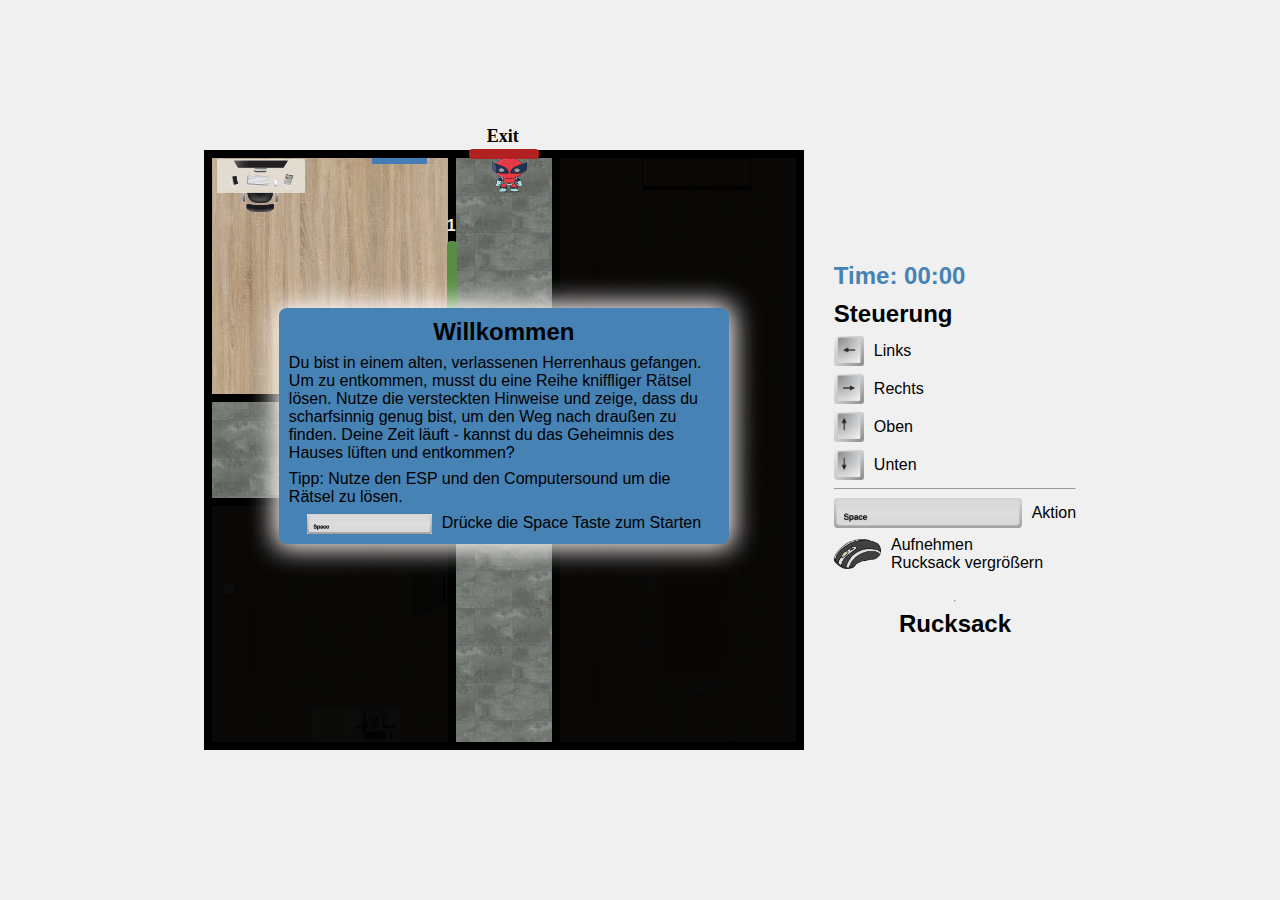
==== index.html @ 38fa06b5 "collisions" ====
<!DOCTYPE html>
<html lang="de">

<head>
   <meta charset="UTF-8" />
   <meta name="viewport" content="width=device-width, initial-scale=1.0" />
   <title>Escape Room</title>
   <link rel="stylesheet" href="/css/main.css" />
   <link rel="stylesheet" href="/css/room1.css" />
   <link rel="stylesheet" href="/css/room2.css" />
   <link rel="stylesheet" href="/css/room3.css" />
   <link rel="shortcut icon" href="#" type="image/x-icon" />
</head>

<body>
   <div id="escaperoom">
      <div class="jumbotron"></div>

      <div class="door door-master" data-state="close"></div>
      <div id="exit">Exit</div>

      <div id="mirror">
         <div id="player-background"></div>
         <p>PW2<br />trowssap</p>
      </div>

      <div id="room1" class="room small-room">
         <div class="door door-1" data-state="open"></div>
         <div id="mirrorLine"></div>
      </div>
      <div id="pc-table">
         <div class="pc"></div>
      </div>
      <div id="pc-chair"></div>
      <div id="mirror-puzzle-help"></div>
      <div id="morse-code"></div>
      <div id="rommNr1"><p>1</p></div>


      <div id="room2" class="room small-room">
         <div class="door door-2" data-state="close"></div>
      </div>
      <div id="morse-code-device"></div>
      <div id="lightRoom2" class="light small-room"></div>
      <div id="lightSwitchLabel"></div>
      <div id="rommNr2"><p>2</p></div>
      <div id="pc-table2">
         <div id="printer"></div>
         <div id="notes"></div>
         <div id="morseCode-puzzle-help"></div>
      </div>


      <div id="room3" class="room big-room">
         <div class="door door-3" data-state="close"></div>
      </div>
      <div id="lightRoom3" class="light"></div>
      <div id="lightSwitch"></div>
      <div id="table-dining"></div>
      <div id="schrank"></div>
      <div id="wardrobe-open">
         <div id="wardrobe-light"></div>
         <div id="rfid-chip"></div>
      </div>
      <div id="reader"></div>
      <div id="alarmLamp"></div>
      <div id="rommNr3"><p>3</p></div>
      <div id="wardrobe-puzzle-help"></div>

      <div id="hexagon1"></div>
      <div id="hexagon2"></div>
      <div id="hexagon3"></div>

      <div id="player"></div>
   </div>

   <div id="control">
      <div id="time">
         <h2>Time: 00:00</h2>
      </div>
      <div id="control-box">
         <h2>Steuerung</h2>

         <p class="control-text">
            <img src="images/control/arrow-keys-left.png" width="30" alt="" /> Links
         </p>

         <p class="control-text">
            <img src="images/control/arrow-keys-right.png" width="30" alt="" /> Rechts
         </p>

         <p class="control-text">
            <img src="images/control/arrow-keys-up.png" width="30" alt="" /> Oben
         </p>

         <p class="control-text">
            <img src="images/control/arrow-keys-down.png" width="30" alt="" /> Unten
         </p>

         <hr />

         <p class="control-text">
            <img src="images/control/space_bar.png" height="30" alt="" /> Aktion
         </p>

         <p class="control-text">
            <img src="images/control/mouse.png" height="30" alt="" />Aufnehmen<br>Rucksack vergrößern
         </p>

         <p class="control-text"></p>
      </div>

      <div id="items">
         <hr />
         <h2>Rucksack</h2>
         <div id="morse-code-bag">
            <div class="morse-code-image"></div>
         </div>
         <div id="lightSwitchLabel-bag">
            <div class="lightSwitchLabel-image"></div>
         </div>
         <div id="rfid-chip-bag">
         </div>
      </div>
   </div>
   <script src="js/mqttws31.js"></script>
   <script src="js/mqtt.js" defer></script>

   <script src="js/main.js" defer></script>
   <script src="js/room1.js" defer></script>
   <script src="js/room2.js" defer></script>
   <script src="js/room3.js" defer></script>
   <script src="js/escaperoom_1.js" defer></script>
</body>

</html>
---- css/main.css ----
/* ################################################################
 Filename      : main.css
 Author        : Bohn Matthias
 Date          : 26.05.2024
################################################################ */
* {
  margin: 0;
  padding: 0;
  box-sizing: border-box;
  font-family: "Segoe UI", Tahoma, Geneva, Verdana, sans-serif;
}
body {
  display: flex;
  justify-content: center;
  align-items: center;
  height: 100vh;
  background-color: #f0f0f0;
}
#escaperoom {
  width: 600px;
  height: 600px;
  background-color: #cbd2d6;
  background-image: url("../images/general/wood-floor-hallway.jpg");
  background-size: 150px 150px;
  position: relative;
  border: 8px solid #000;
  display: flex;
  justify-content: center;
  align-items: center;
}

.jumbotron {
  z-index: 10;
  position: absolute;
  top: 150px;
  max-width: 450px;
  padding: 10px;
  background: steelblue;
  border-radius: 8px;
  box-shadow: snow 0px 0px 26px 5px;
  display: none;
  gap: 8px;
  flex-direction: column;
  align-items: center;
  justify-content: center;
}

.room {
  background-color: #666;
  background-image: url("../images/general/wood-floor.jpg");
  background-size: 400px 400px;
  position: absolute;
  border: 8px solid #000;
}
.small-room {
  width: 252px;
  height: 252px;
}
.big-room {
  width: 252px;
  height: 600px;
}
#room1 {
  top: -8px;
  left: -8px;
}
#room2 {
  bottom: -8px;
  left: -8px;
}
#room3 {
  top: -8px;
  right: -8px;
}
#player {
  width: 35px; /* Gesamtbreite des Spieler-Elements einschließlich des zusätzlichen Bildes */
  z-index: 3;
  height: 35px;
  background-image: url("../images/player/player.png"); /* Hintergrundbild des Spielers */
  background-size: 35px 35px; /* Größe des Hintergrundbildes für den Spieler */
  background-position: left center; /* Position des Spieler-Bildes */
  position: absolute;
  top: 0px; /* Anpassen, um die gewünschte vertikale Positionierung zu erreichen */
  left: 280px; /* Anpassen, um die gewünschte horizontale Positionierung zu erreichen */
}

#player::after {
  content: ""; /* Fügt ein Pseudoelement hinzu */
  z-index: 2;
  display: none;
  width: 10px;
  height: 20px; /* Höhe des zusätzlichen Bildes */
  background-image: url("../images/player/exclamation-mark.png"); /* Hintergrundbild des zusätzlichen Bildes */
  background-size: cover; /* Größe des Hintergrundbildes für das zusätzliche Bild */
  position: absolute;
  top: -10px; /* Anpassen, um die gewünschte vertikale Positionierung zu erreichen */
  left: -10px; /* Anpassen, um das zusätzliche Bild neben dem Spieler anzuzeigen */
  animation: wobble 0.3s infinite alternate; /* Animation hinzufügen */
}
#player.show-after::after {
  display: block; /* Zusätzliches Bild anzeigen, wenn die Klasse 'show-after' vorhanden ist */
}

@keyframes wobble {
  from {
    transform: rotate(-5deg);
  }
  to {
    transform: rotate(5deg);
  }
}

#hexagon1 {
  width: 35px; /* Gesamtbreite des Spieler-Elements einschließlich des zusätzlichen Bildes */
  height: 35px;
  display: none;
  background-image: url("../images/general/hexagon-gray.png"); /* Hintergrundbild des Spielers */
  background-size: 35px 35px; /* Größe des Hintergrundbildes für den Spieler */
  background-position: left center; /* Position des Spieler-Bildes */
  position: absolute;
  top: 540px;
  left: 290px;
}
#hexagon2 {
  width: 35px; /* Gesamtbreite des Spieler-Elements einschließlich des zusätzlichen Bildes */
  height: 35px;
  display: none;
  background-image: url("../images/general/hexagon-gray.png"); /* Hintergrundbild des Spielers */
  background-size: 35px 35px; /* Größe des Hintergrundbildes für den Spieler */
  background-position: left center; /* Position des Spieler-Bildes */
  position: absolute;
  top: 180px;
  left: 20px;
}
#hexagon3 {
  width: 35px; /* Gesamtbreite des Spieler-Elements einschließlich des zusätzlichen Bildes */
  height: 35px;
  display: none;
  background-image: url("../images/general/hexagon-gray.png"); /* Hintergrundbild des Spielers */
  background-size: 35px 35px; /* Größe des Hintergrundbildes für den Spieler */
  background-position: left center; /* Position des Spieler-Bildes */
  position: absolute;
  top: 530px;
  left: 20px;
}

.light {
  position: absolute;
  background-color: #000000f3;
  z-index: 3;
}

.door {
  position: absolute;
  background-color: #b12121;
  border-radius: 4px;
  transition: background-color 1.3s;
  z-index: 5;
}
.door-1 {
  bottom: calc(50% - 35px);
  right: -9px;
  width: 10px;
  height: 70px;
}
.door-2 {
  top: -9px;
  left: calc(50% - 35px);
  width: 70px;
  height: 10px;
}
.door-3 {
  bottom: calc(50% - 35px);
  left: -9px;
  width: 10px;
  height: 70px;
}
.door-master {
  left: calc(50% - 35px);
  top: -9px;
  width: 70px;
  height: 10px;
}
div[data-state="open"] {
  background-color: #568f44; /* Hier die gewünschte Hintergrundfarbe einfügen */
}

#exit {
  position: absolute;
  left: calc(50% - 17px);
  top: -32px;
  font-size: 18px;
  font-weight: 700;
  font-family: cursive;
}

#time{
  margin-bottom: 10px;
  color: #4682b4;
}

#control {
  margin-left: 30px;
}

#control-box {
  display: flex;
  flex-direction: column;
  gap: 8px;

  .control-text {
    display: flex;
    align-items: center;

    img{
      margin-right: 10px;
    }
  }
}

#items {
  margin-top: 20px;
  display: flex;
  gap: 8px;
  flex-direction: column;
  align-items: center;
}

#morse-code-bag {
  position: relative;
  background-image: url("../images/room1/morse-codes.png");
  background-size: cover;
  width: 40px;
  height: 60px;
  display: none;
}

.morse-code-image {
  position: absolute; /* Positionierung relativ zum Elternelement */
  top: 50%;
  left: 50%;
  transform: translate(-500px, -400px);
  background-image: url("../images/room1/morse-codes.png");
  background-size: cover;
  width: 300px;
  height: 450px;
  z-index: 10;
  opacity: 0; /* Das Bild ist standardmäßig unsichtbar */
  transition: opacity 0.3s; /* Übergangseffekt für die Sichtbarkeit */
  pointer-events: none;
}

#morse-code-bag:hover .morse-code-image {
  opacity: 1; /* Bild wird sichtbar, wenn über das Elternelement geschwebt wird */
}

#lightSwitchLabel-bag {
  position: relative;
  background-image: url("../images/room2/light-switch-horizontal.png");
  background-size: cover;
  width: 100px;
  height: 29px;
  display: none;
}

.lightSwitchLabel-image {
  position: absolute; /* Positionierung relativ zum Elternelement */
  top: 50%;
  left: 50%;
  transform: translate(-500px, -200px);
  background-image: url("../images/room2/light-switch-horizontal.png");
  background-size: cover;
  width: 200px;
  height: 58px;
  z-index: 10;
  opacity: 0; /* Das Bild ist standardmäßig unsichtbar */
  transition: opacity 0.3s; /* Übergangseffekt für die Sichtbarkeit */
  pointer-events: none;
}

#lightSwitchLabel-bag:hover .lightSwitchLabel-image {
  opacity: 1; /* Bild wird sichtbar, wenn über das Elternelement geschwebt wird */
}

#rfid-chip-bag {
  position: relative;
  background-image: url("../images/room3/rfid-chip.png");
  background-size: cover;
  width: 58px;
  height: 60px;
  display: none;
}
---- css/room1.css ----
/* ################################################################
 Filename      : room1.css
 Author        : Bohn Matthias
 Date          : 26.05.2024
################################################################ */
@keyframes backgroundFadeIn {
  0% {
    background: linear-gradient(to bottom, #b3b1b1, #837e7e);
  }
  100% {
    background: linear-gradient(to bottom, #e6e5e5, #919191);
  }
}

@keyframes textFadeIn {
  0% {
    color: rgba(240, 248, 255, 0);
  }
  100% {
    color: rgba(255, 255, 255, 0.45);
  }
}

@keyframes playerOpacity {
  0% {
    opacity: 1;
  }
  100% {
    opacity: 0.3;
  }
}

#mirror {
  z-index: 10;
  position: absolute;
  display: none;
  top: 50px;
  left: 45px;
  height: 200px;
  width: 150px;
  background: linear-gradient(to bottom, #b3b1b1, #837e7e);
  border: 6px solid #457eb6;
  border-radius: 2px;
  overflow: hidden;
}
.animateMirror {
  animation: backgroundFadeIn 4s forwards;
}

#mirror p {
  font-weight: 800;
  text-align: center;
  margin-top: 30px;
  font-family: cursive;
  font-size: 20px;
  color: rgba(240, 248, 255, 0);
}
.animate-mirror-p {
  animation: textFadeIn 4s forwards;
}

#player-background {
  background-image: url(../images/player/player.png);
  background-size: 100px 100px;
  background-position: center;
  background-repeat: no-repeat;
  width: 100%;
  height: 100%;
  filter: blur(1px);
  opacity: 1;
  position: absolute;
  top: 85px;
}
.animate-layer-background {
  animation: playerOpacity 3s forwards;
}

#mirrorLine {
  position: absolute;
  background-color: #457eb6;
  top: 0;
  left: 160px;
  width: 55px;
  height: 6px;
}

#pc-table {
  position: absolute;
  z-index: 1;
  background-image: url("../images/room1/pc-table.png");
  background-repeat: no-repeat;
  background-size: cover;
  top: 0;
  left: 5px;
  width: 88px;
  height: 35px;
}

#pc-table .pc {
  background-image: url("../images/room1/pc.png");
  background-size: cover;
  background-repeat: no-repeat;
  position: relative;
  left: 12px;
  width: 66px;
  height: 32px;
}

#pc-chair {
  z-index: 0;
  position: absolute;
  background-image: url("../images/room1/pc-chair.png");
  background-repeat: no-repeat;
  background-size: cover;
  top: 20px;
  left: 30px;
  width: 36px;
  height: 34px;
}

#mirror-puzzle-help {
  z-index: 3;
  position: absolute;
  background-image: url("../images/room1/email.png");
  background-repeat: no-repeat;
  background-size: cover;
  display: none;
  top: 3px;
  left: 60px;
  width: 18px;
  height: 18px;
  border-radius: 50%;
  animation: wobble 0.3s infinite alternate;
  box-shadow: -1px 1px 5px 1px;
}

#morse-code {
  position: absolute;
  background-image: url("../images/room1/morse-codes.png");
  background-repeat: no-repeat;
  background-size: cover;
  top: 173px;
  left: 178px;
  width: 31px;
  height: 46px;
}

#rommNr1 {
  position: absolute;
  font-weight: bold;
  top: 59px;
  left: 235px;
  color: #faebd7;
}
---- css/room2.css ----
/* ################################################################
 Filename      : room2.css
 Author        : Bohn Matthias
 Date          : 26.05.2024
################################################################ */
#morse-code-device {
  position: absolute;
  background-image: url("../images/room2/morse-code-device.png");
  background-repeat: no-repeat;
  background-size: cover;
  top: 400px;
  left: 200px;
  width: 36px;
  height: 57px;
}

#lightRoom2 {
  bottom: -8px;
  left: -8px;
  /* background-color: transparent; */
}

#lightSwitchLabel {
  position: absolute;
  background-image: url("../images/room2/light-switch.png");
  background-repeat: no-repeat;
  background-size: cover;
  top: 390px;
  left: 10px;
  width: 13px;
  height: 50px;
}

#pc-table2 {
  position: absolute;
  background-image: url("../images/room1/pc-table.png");
  background-repeat: no-repeat;
  background-size: cover;
  top: 549px;
  left: 100px;
  width: 88px;
  height: 35px;

  #notes {
    background-image: url("../images/room2/notes.png");
    width: 23px;
    height: 24px;
    background-repeat: no-repeat;
    background-size: cover;
    position: relative;
    top: -18px;
    left: 8px;
  }

  #printer {
    background-image: url("../images/room2/printer.png");
    width: 40px;
    height: 25px;
    background-repeat: no-repeat;
    background-size: cover;
    position: relative;
    top: 8px;
    left: 43px;
  }

  #morseCode-puzzle-help {
    position: relative;
    background-image: url("../images/room2/prints.png");
    background-repeat: no-repeat;
    background-size: cover;
    display: block;
    top: -45px;
    left: 54px;
    width: 17px;
    height: 20px;
    animation: wobble 0.3s infinite alternate;
    box-shadow: -1px 1px 5px 1px;
  }
}

#rommNr2 {
  position: absolute;
  font-weight: bold;
  transform: rotateZ(-90deg);
  z-index: 3;
  top: 333px;
  left: 161px;
  color: #faebd7;
}
---- css/room3.css ----
/* ################################################################
 Filename      : room3.css
 Author        : Bohn Matthias
 Date          : 26.05.2024
################################################################ */
#table-dining {
  position: absolute;
  background-image: url("../images/room3/table-dining.png");
  background-repeat: no-repeat;
  background-size: cover;
  top: 370px;
  left: 430px;
  width: 106px;
  height: 170px;
}

#schrank {
  position: absolute;
  background-image: url("../images/room3/Schrank.png");
  background-repeat: no-repeat;
  background-size: cover;
  top: 0px;
  left: 430px;
  width: 109px;
  height: 33px;
}

#wardrobe-open {
  position: absolute;
  z-index: 11;
  background-image: url("../images/room3/Schrank-open.png");
  background-repeat: no-repeat;
  background-size: cover;
  display: none;
  top: -15px;
  left: 360px;
  width: 220px;
  height: 220px;
  transition: all 1.5s;

  #wardrobe-light {
    background-color: black;
    width: 126px;
    height: 152px;
    position: relative;
    top: 34px;
    left: 49px;
    transition: all 2s;
  }

  #rfid-chip {
    background-image: url("../images/room3/rfid-chip.png");
    background-repeat: no-repeat;
    background-size: cover;
    border-radius: 8px;
    width: 29px;
    height: 30px;
    position: relative;
    top: -50px;
    left: 96px;
    opacity: 0;
    transition: all 1s;
    animation: wobble 0.3s infinite alternate;
  }
  #rfid-chip:hover {
    background-color: #fafad2;
  }
}

#lightRoom3 {
  top: 0px;
  left: 348px;
  width: 236px;
  height: 584px;
}

#lightSwitch {
  position: absolute;
  background-color: #ffffff; /*#fdf300*/
  top: 340px;
  left: 335px;
  width: 5px;
  height: 15px;
  z-index: 1;
}

#alarmLamp {
  position: absolute;
  background-image: url("../images/room3/revolving-light-red.png");
  background-size: cover;
  top: 125px;
  left: 348px;
  width: 25px;
  height: 25px;
  z-index: 1;
}

#reader {
  position: absolute;
  background-image: url("../images/room3/reader.png");
  background-size: cover;
  top: 155px;
  left: 348px;
  width: 35px;
  height: 44px;
}

#rommNr3 {
  position: absolute;
  font-weight: bold;
  top: 232px;
  left: 339px;
  color: #faebd7;
}

#wardrobe-puzzle-help {
  position: absolute;
  background-image: url("../images/room3/info.png");
  background-repeat: no-repeat;
  background-size: cover;
  display: none;
  top: 390px;
  right: 95px;
  width: 12px;
  height: 25px;
  animation: wobble 0.3s infinite alternate;
}
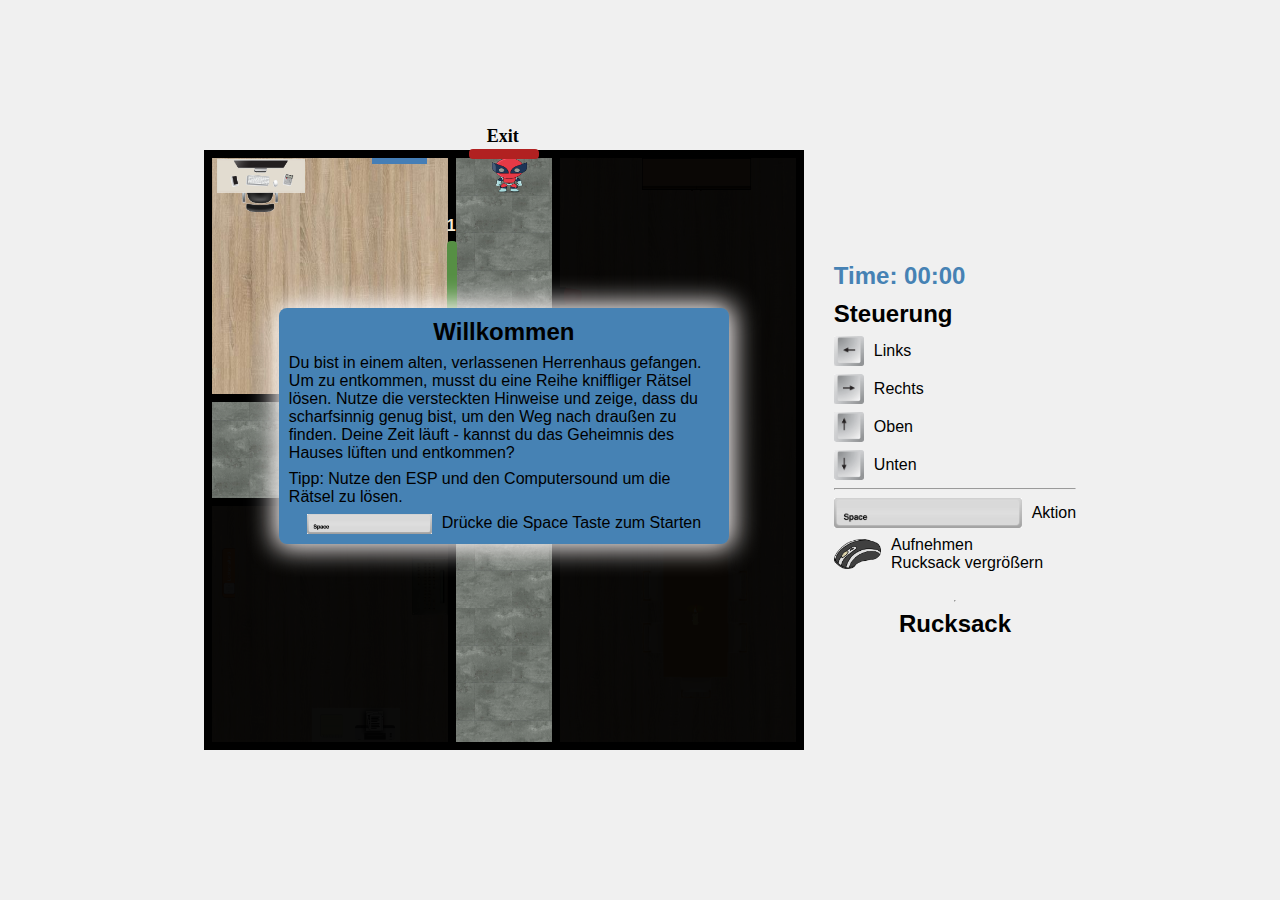
==== commit 874fe9ca: "candle +" ====
--- a/index.html
+++ b/index.html
@@ -66,6 +66,7 @@
       <div id="alarmLamp"></div>
       <div id="rommNr3"><p>3</p></div>
       <div id="wardrobe-puzzle-help"></div>
+      <div id="candle"></div>
 
       <div id="hexagon1"></div>
       <div id="hexagon2"></div>
--- a/css/room3.css
+++ b/css/room3.css
@@ -125,3 +125,14 @@
   height: 25px;
   animation: wobble 0.3s infinite alternate;
 }
+
+#candle {
+  position: absolute;
+  background-image: url("../images/room3/candle.png");
+  background-repeat: no-repeat;
+  background-size: cover;
+  top: 446px;
+  right: 91px;
+  width: 19px;
+  height: 21px;
+}
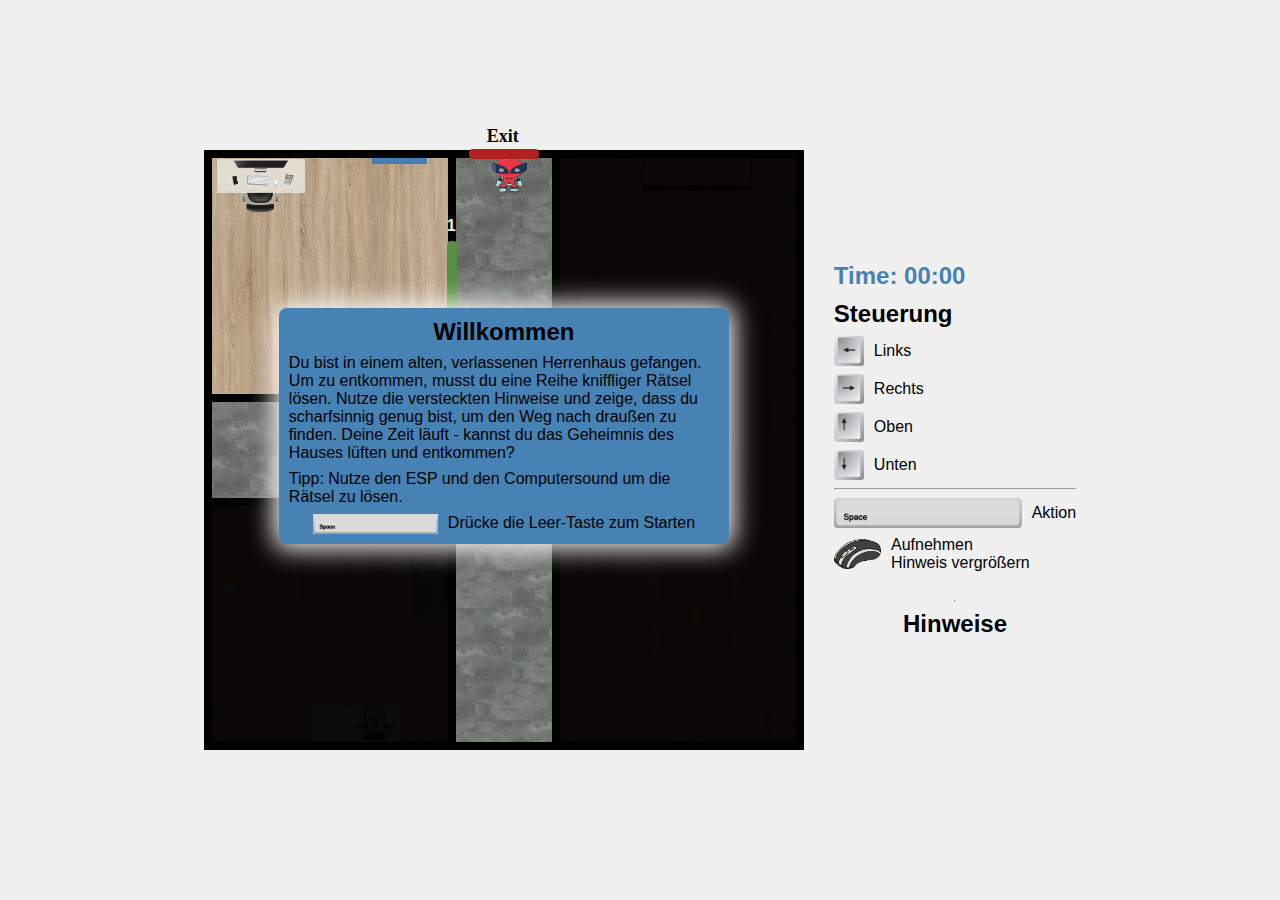
==== commit 7bf48f47: "del ordner für glaser" ====
--- a/index.html
+++ b/index.html
@@ -21,7 +21,7 @@
 
       <div id="mirror">
          <div id="player-background"></div>
-         <p>PW2<br />trowssap</p>
+         <p>PW2<br /><span id="pw-door-2"></span></p>
       </div>
 
       <div id="room1" class="room small-room">
@@ -105,7 +105,7 @@
          </p>
 
          <p class="control-text">
-            <img src="images/control/mouse.png" height="30" alt="" />Aufnehmen<br>Rucksack vergrößern
+            <img src="images/control/mouse.png" height="30" alt="" />Aufnehmen<br>Hinweis vergrößern
          </p>
 
          <p class="control-text"></p>
@@ -113,7 +113,7 @@
 
       <div id="items">
          <hr />
-         <h2>Rucksack</h2>
+         <h2>Hinweise</h2>
          <div id="morse-code-bag">
             <div class="morse-code-image"></div>
          </div>
--- a/css/room3.css
+++ b/css/room3.css
@@ -70,6 +70,7 @@
 #lightRoom3 {
   top: 0px;
   left: 348px;
+  z-index: 4;
   width: 236px;
   height: 584px;
 }
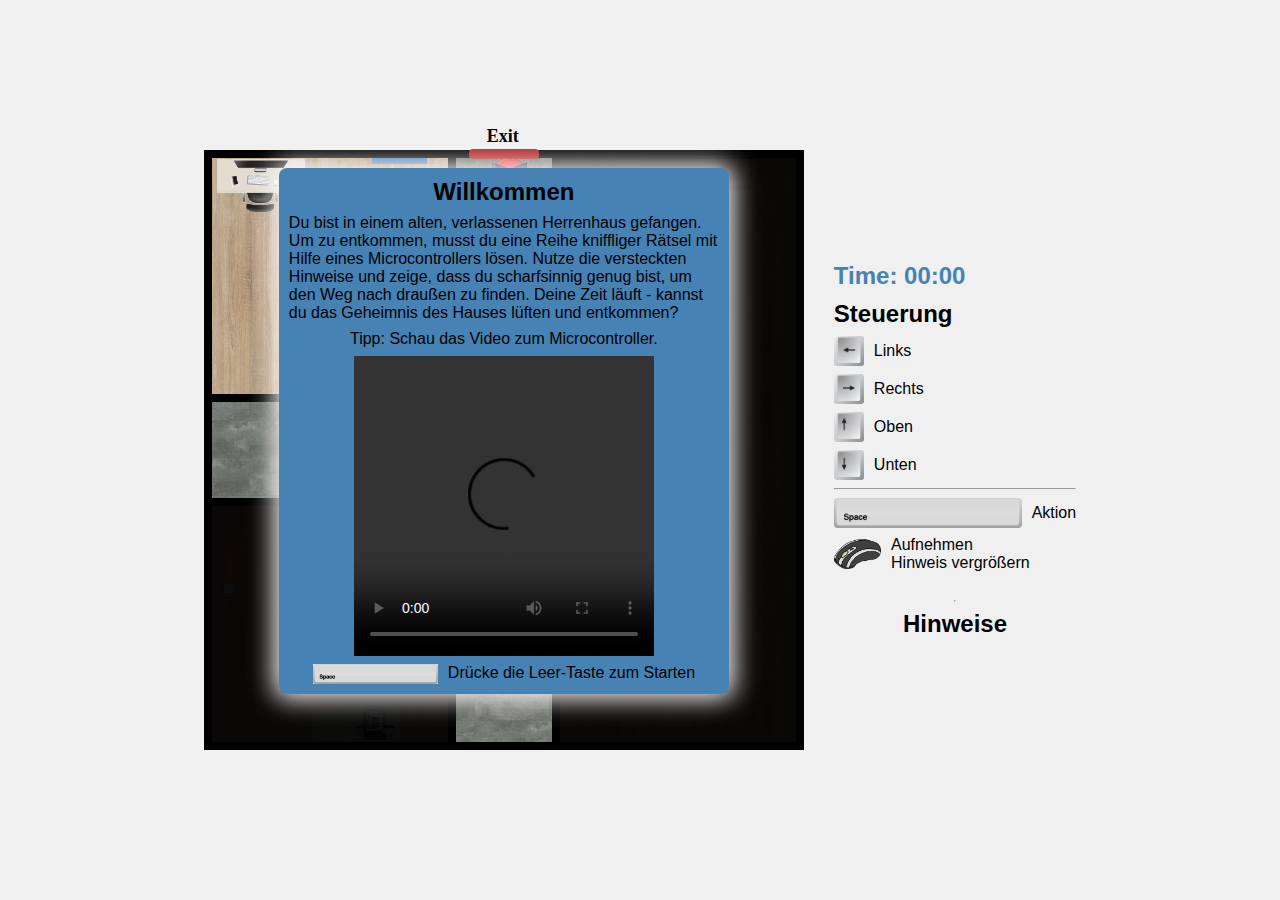
==== commit eebc6d54: "loose sound + esp video + wardrobe d-none" ====
--- a/index.html
+++ b/index.html
@@ -15,7 +15,7 @@
 <body>
    <div id="escaperoom">
       <div class="jumbotron"></div>
-
+      
       <div class="door door-master" data-state="close"></div>
       <div id="exit">Exit</div>
 
@@ -32,7 +32,7 @@
          <div class="pc"></div>
       </div>
       <div id="pc-chair"></div>
-      <div id="mirror-puzzle-help"></div>
+      <div id="puzzle-helper-room1"></div>
       <div id="morse-code"></div>
       <div id="rommNr1"><p>1</p></div>
 
@@ -47,7 +47,7 @@
       <div id="pc-table2">
          <div id="printer"></div>
          <div id="notes"></div>
-         <div id="morseCode-puzzle-help"></div>
+         <div id="puzzle-helper-room2"></div>
       </div>
 
 
@@ -65,7 +65,7 @@
       <div id="reader"></div>
       <div id="alarmLamp"></div>
       <div id="rommNr3"><p>3</p></div>
-      <div id="wardrobe-puzzle-help"></div>
+      <div id="puzzle-helper-room3"></div>
       <div id="candle"></div>
 
       <div id="hexagon1"></div>
--- a/css/main.css
+++ b/css/main.css
@@ -32,7 +32,7 @@
 .jumbotron {
   z-index: 10;
   position: absolute;
-  top: 150px;
+  top: 10px;
   max-width: 450px;
   padding: 10px;
   background: steelblue;
--- a/css/room1.css
+++ b/css/room1.css
@@ -118,7 +118,7 @@
   height: 34px;
 }
 
-#mirror-puzzle-help {
+#puzzle-helper-room1 {
   z-index: 3;
   position: absolute;
   background-image: url("../images/room1/email.png");
--- a/css/room2.css
+++ b/css/room2.css
@@ -63,7 +63,7 @@
     left: 43px;
   }
 
-  #morseCode-puzzle-help {
+  #puzzle-helper-room2 {
     position: relative;
     background-image: url("../images/room2/prints.png");
     background-repeat: no-repeat;
--- a/css/room3.css
+++ b/css/room3.css
@@ -114,7 +114,7 @@
   color: #faebd7;
 }
 
-#wardrobe-puzzle-help {
+#puzzle-helper-room3 {
   position: absolute;
   background-image: url("../images/room3/info.png");
   background-repeat: no-repeat;
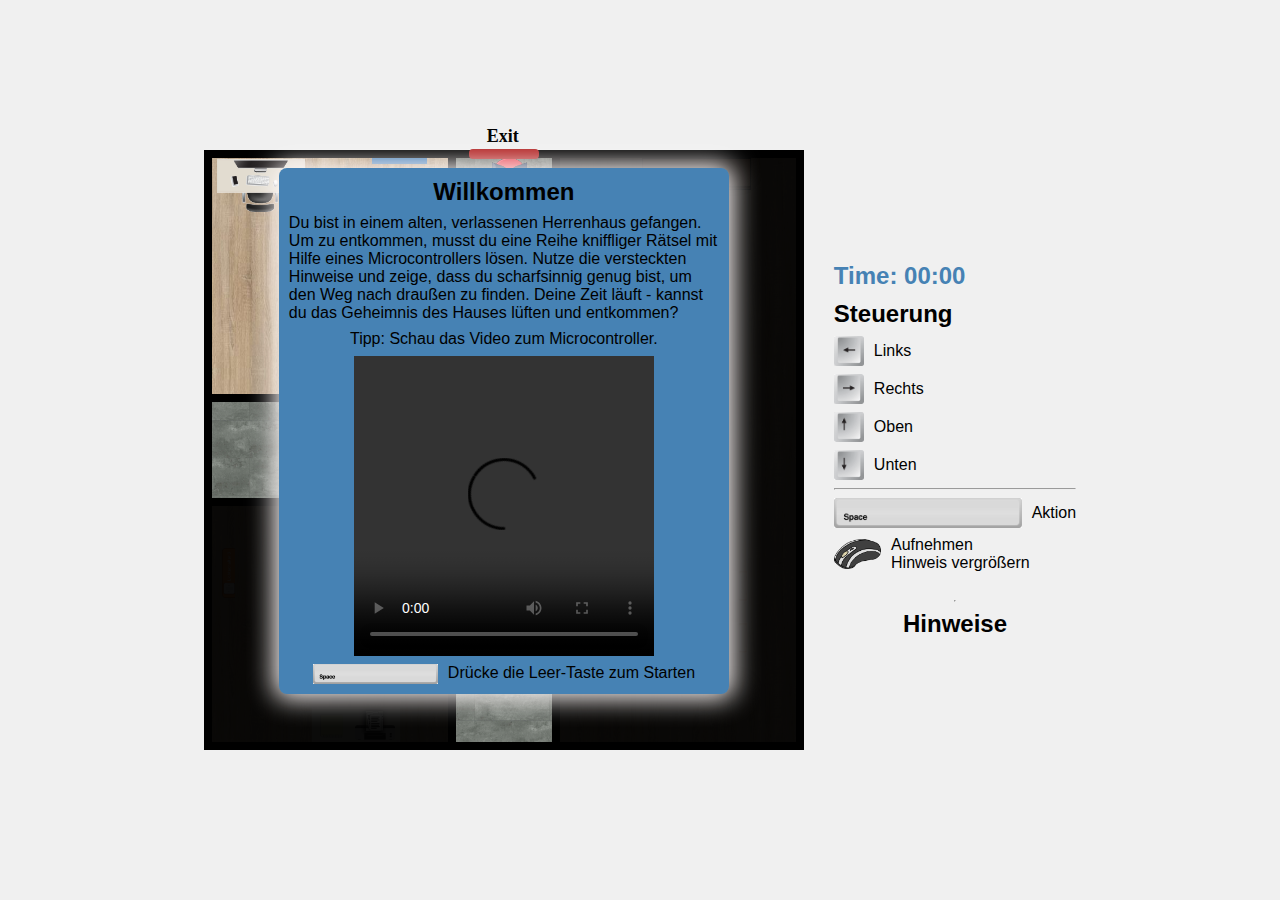
==== commit 698ef111: "microcontroller video" ====
--- a/index.html
+++ b/index.html
@@ -76,6 +76,9 @@
    </div>
 
    <div id="control">
+      <div>
+         <button type="button" class="blue-btn" id="video-btn">Video zum Microcontroller</button>
+      </div>
       <div id="time">
          <h2>Time: 00:00</h2>
       </div>
--- a/css/main.css
+++ b/css/main.css
@@ -194,7 +194,7 @@
   font-family: cursive;
 }
 
-#time{
+#time {
   margin-bottom: 10px;
   color: #4682b4;
 }
@@ -212,10 +212,29 @@
     display: flex;
     align-items: center;
 
-    img{
+    img {
       margin-right: 10px;
     }
   }
+}
+
+.blue-btn {
+  background-color: #4682b4;
+  color: white;
+  padding: 5px;
+  margin-bottom: 5px;
+  font-weight: 600;
+  border-radius: 4px;
+  border-color: #568f44;
+  transition: all 0.5s ease;
+}
+.blue-btn:hover{
+  background-color: #0d5590;
+  cursor: pointer;
+}
+
+#video-btn{
+  display: none;
 }
 
 #items {
--- a/css/room3.css
+++ b/css/room3.css
@@ -64,6 +64,7 @@
   }
   #rfid-chip:hover {
     background-color: #fafad2;
+    cursor: pointer;
   }
 }
 
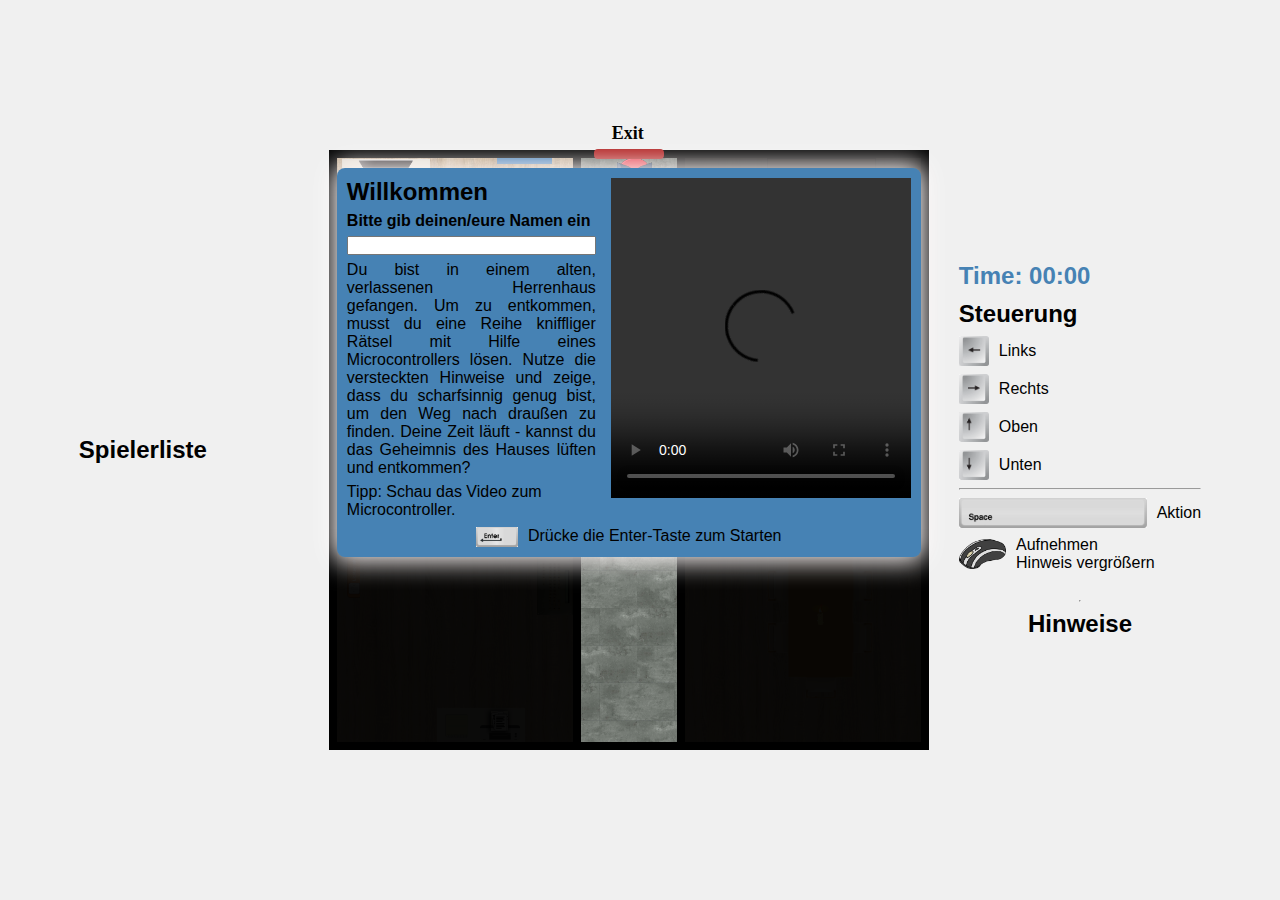
==== commit 390c8b1a: "Player-list" ====
--- a/index.html
+++ b/index.html
@@ -13,6 +13,11 @@
 </head>
 
 <body>
+   <div id="scoreboard">
+      <h2>Spielerliste</h2>
+      <div id="player-list"></div>
+   </div>
+
    <div id="escaperoom">
       <div class="jumbotron"></div>
       
--- a/css/main.css
+++ b/css/main.css
@@ -188,7 +188,7 @@
 #exit {
   position: absolute;
   left: calc(50% - 17px);
-  top: -32px;
+  top: -35px;
   font-size: 18px;
   font-weight: 700;
   font-family: cursive;
@@ -197,6 +197,17 @@
 #time {
   margin-bottom: 10px;
   color: #4682b4;
+}
+
+#scoreboard{
+  margin-right: 20px;
+}
+#player-list > p{
+  display: flex;
+  justify-content: space-between;
+}
+#player-list{
+  width: 230px;
 }
 
 #control {
@@ -216,6 +227,11 @@
       margin-right: 10px;
     }
   }
+}
+
+#welcome{
+  display: flex;
+  gap: 15px;
 }
 
 .blue-btn {
--- a/css/room3.css
+++ b/css/room3.css
@@ -46,6 +46,7 @@
     top: 34px;
     left: 49px;
     transition: all 2s;
+    z-index: 5;
   }
 
   #rfid-chip {
